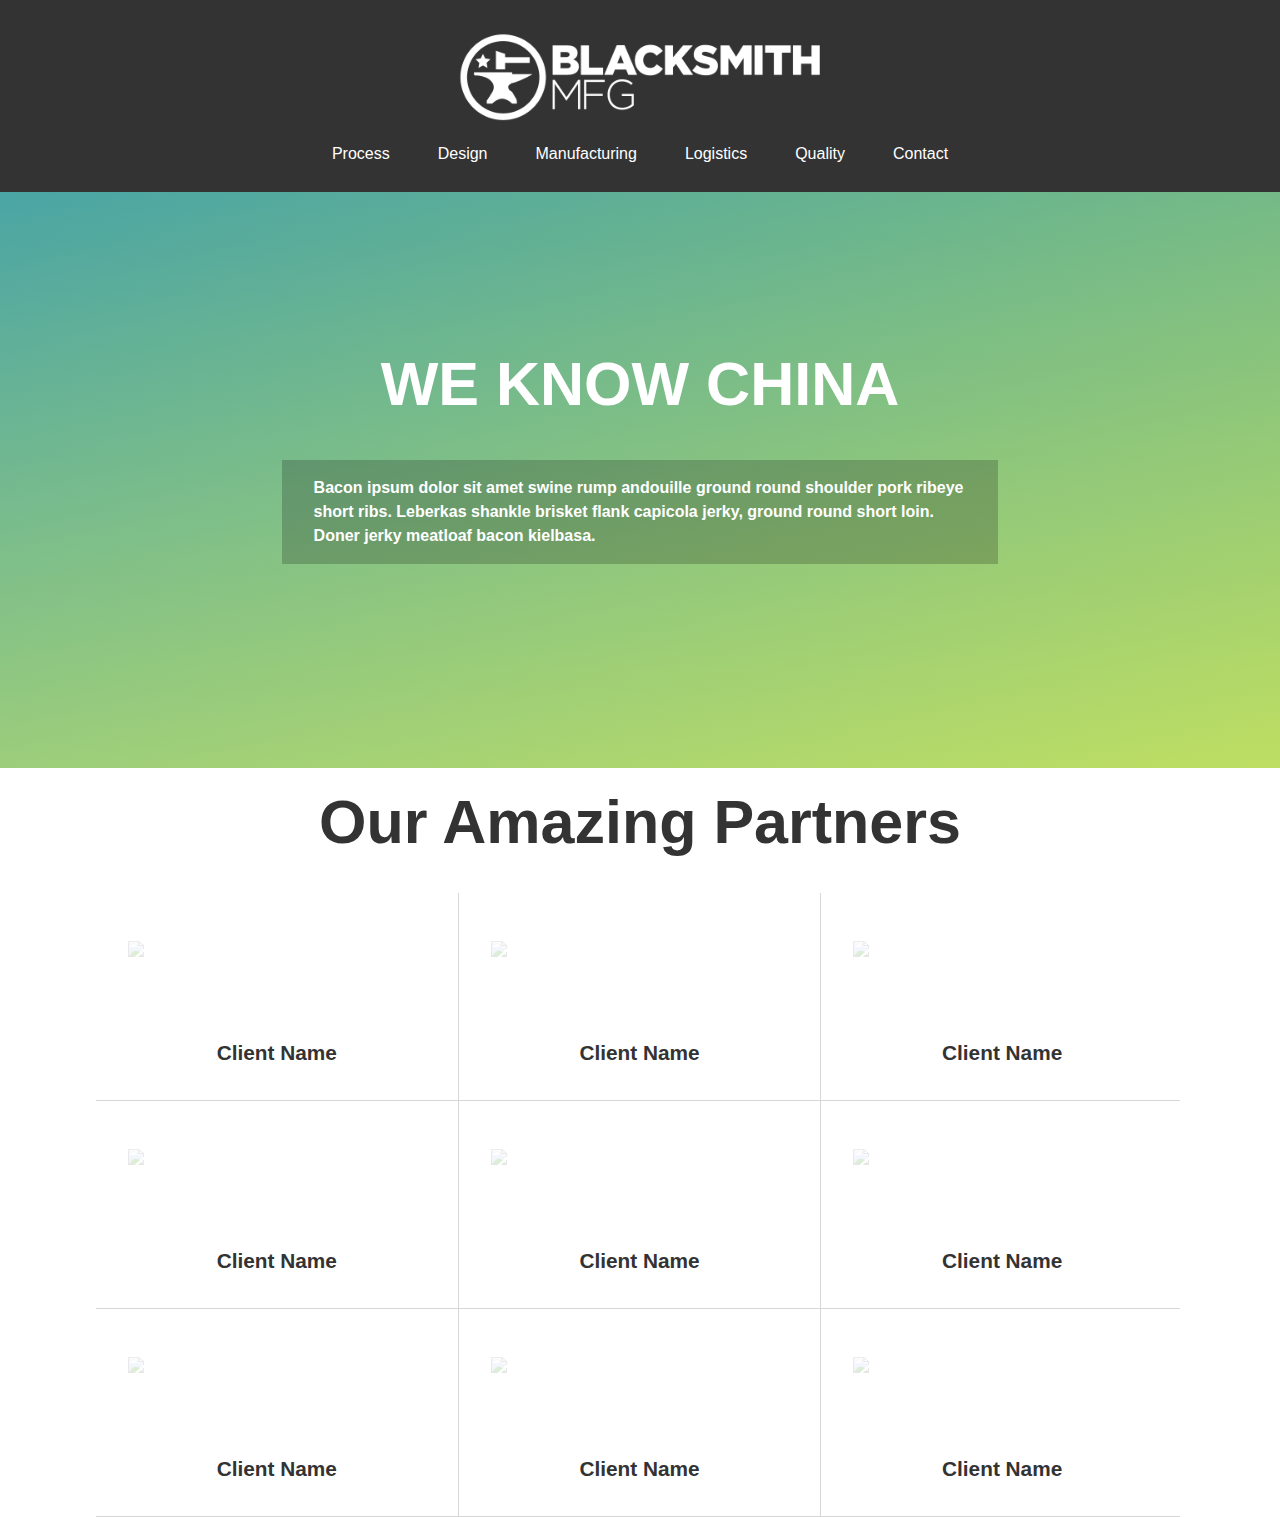
==== index.html @ 9a9cdd23 "refactor son" ====
<!DOCTYPE html>
<html>
  <head>
    <meta charset="utf-8">
    <meta http-equiv="X-UA-Compatible" content="IE=Edge">
    <title>Blacksmith MFG</title>
    <meta name="description" content="Blacksmith MFG is a boutique product development and offshore manufacturing partner.">
    <meta name="viewport" content="width=device-width, initial-scale=1">
    <link rel="stylesheet" href="css/main.css">
  </head>
  <body>
    <header>
      <nav role="navigation"><img src="img/blacksmith-logo.png" alt="Blacksmith Logo" height="100px" class="header-logo"><a href="#">Process</a><a href="#">Design</a><a href="#">Manufacturing</a><a href="#">Logistics</a><a href="#">Quality</a><a href="#">Contact</a></nav>
    </header>
    <section class="page-head">
      <div class="content-block-center">
        <h1 class="title">WE KNOW CHINA</h1>
        <p>Bacon ipsum dolor sit amet swine rump andouille ground round shoulder pork ribeye short ribs. Leberkas shankle brisket flank capicola jerky, ground round short loin. Doner jerky meatloaf bacon kielbasa.</p>
      </div>
      <div class="overlay"></div>
    </section>
    <section class="clients">
      <h1 class="section-title">Our Amazing Partners</h1>
      <div class="grid-items-lines"><a href="#" class="grid-item"><img src="http://placehold.it/160x75">
          <h1 class="clientname">Client Name</h1></a><a href="#" class="grid-item"><img src="http://placehold.it/160x75">
          <h1 class="clientname">Client Name</h1></a><a href="#" class="grid-item"><img src="http://placehold.it/160x75">
          <h1 class="clientname">Client Name</h1></a><a href="#" class="grid-item"><img src="http://placehold.it/160x75">
          <h1 class="clientname">Client Name</h1></a><a href="#" class="grid-item"><img src="http://placehold.it/160x75">
          <h1 class="clientname">Client Name</h1></a><a href="#" class="grid-item"><img src="http://placehold.it/160x75">
          <h1 class="clientname">Client Name</h1></a><a href="#" class="grid-item"><img src="http://placehold.it/160x75">
          <h1 class="clientname">Client Name</h1></a><a href="#" class="grid-item"><img src="http://placehold.it/160x75">
          <h1 class="clientname">Client Name</h1></a><a href="#" class="grid-item"><img src="http://placehold.it/160x75">
          <h1 class="clientname">Client Name</h1></a>
        <div class="right-cover"></div>
        <div class="bottome-cover"></div>
      </div>
    </section>
  </body>
</html>
---- css/main.css ----
/*! normalize.css v3.0.1 | MIT License | git.io/normalize */
/**
 * 1. Set default font family to sans-serif.
 * 2. Prevent iOS text size adjust after orientation change, without disabling
 *    user zoom.
 */
html {
  font-family: sans-serif;
  /* 1 */
  -ms-text-size-adjust: 100%;
  /* 2 */
  -webkit-text-size-adjust: 100%;
  /* 2 */
}

/**
 * Remove default margin.
 */
body {
  margin: 0;
}

/* HTML5 display definitions
   ========================================================================== */
/**
 * Correct `block` display not defined for any HTML5 element in IE 8/9.
 * Correct `block` display not defined for `details` or `summary` in IE 10/11 and Firefox.
 * Correct `block` display not defined for `main` in IE 11.
 */
article,
aside,
details,
figcaption,
figure,
footer,
header,
hgroup,
main,
nav,
section,
summary {
  display: block;
}

/**
 * 1. Correct `inline-block` display not defined in IE 8/9.
 * 2. Normalize vertical alignment of `progress` in Chrome, Firefox, and Opera.
 */
audio,
canvas,
progress,
video {
  display: inline-block;
  /* 1 */
  vertical-align: baseline;
  /* 2 */
}

/**
 * Prevent modern browsers from displaying `audio` without controls.
 * Remove excess height in iOS 5 devices.
 */
audio:not([controls]) {
  display: none;
  height: 0;
}

/**
 * Address `[hidden]` styling not present in IE 8/9/10.
 * Hide the `template` element in IE 8/9/11, Safari, and Firefox < 22.
 */
[hidden],
template {
  display: none;
}

/* Links
   ========================================================================== */
/**
 * Remove the gray background color from active links in IE 10.
 */
a {
  background: transparent;
}

/**
 * Improve readability when focused and also mouse hovered in all browsers.
 */
a:active,
a:hover {
  outline: 0;
}

/* Text-level semantics
   ========================================================================== */
/**
 * Address styling not present in IE 8/9/10/11, Safari, and Chrome.
 */
abbr[title] {
  border-bottom: 1px dotted;
}

/**
 * Address style set to `bolder` in Firefox 4+, Safari, and Chrome.
 */
b,
strong {
  font-weight: bold;
}

/**
 * Address styling not present in Safari and Chrome.
 */
dfn {
  font-style: italic;
}

/**
 * Address variable `h1` font-size and margin within `section` and `article`
 * contexts in Firefox 4+, Safari, and Chrome.
 */
h1 {
  font-size: 2em;
  margin: 0.67em 0;
}

/**
 * Address styling not present in IE 8/9.
 */
mark {
  background: #ff0;
  color: #000;
}

/**
 * Address inconsistent and variable font size in all browsers.
 */
small {
  font-size: 80%;
}

/**
 * Prevent `sub` and `sup` affecting `line-height` in all browsers.
 */
sub,
sup {
  font-size: 75%;
  line-height: 0;
  position: relative;
  vertical-align: baseline;
}

sup {
  top: -0.5em;
}

sub {
  bottom: -0.25em;
}

/* Embedded content
   ========================================================================== */
/**
 * Remove border when inside `a` element in IE 8/9/10.
 */
img {
  border: 0;
}

/**
 * Correct overflow not hidden in IE 9/10/11.
 */
svg:not(:root) {
  overflow: hidden;
}

/* Grouping content
   ========================================================================== */
/**
 * Address margin not present in IE 8/9 and Safari.
 */
figure {
  margin: 1em 40px;
}

/**
 * Address differences between Firefox and other browsers.
 */
hr {
  -moz-box-sizing: content-box;
  box-sizing: content-box;
  height: 0;
}

/**
 * Contain overflow in all browsers.
 */
pre {
  overflow: auto;
}

/**
 * Address odd `em`-unit font size rendering in all browsers.
 */
code,
kbd,
pre,
samp {
  font-family: monospace, monospace;
  font-size: 1em;
}

/* Forms
   ========================================================================== */
/**
 * Known limitation: by default, Chrome and Safari on OS X allow very limited
 * styling of `select`, unless a `border` property is set.
 */
/**
 * 1. Correct color not being inherited.
 *    Known issue: affects color of disabled elements.
 * 2. Correct font properties not being inherited.
 * 3. Address margins set differently in Firefox 4+, Safari, and Chrome.
 */
button,
input,
optgroup,
select,
textarea {
  color: inherit;
  /* 1 */
  font: inherit;
  /* 2 */
  margin: 0;
  /* 3 */
}

/**
 * Address `overflow` set to `hidden` in IE 8/9/10/11.
 */
button {
  overflow: visible;
}

/**
 * Address inconsistent `text-transform` inheritance for `button` and `select`.
 * All other form control elements do not inherit `text-transform` values.
 * Correct `button` style inheritance in Firefox, IE 8/9/10/11, and Opera.
 * Correct `select` style inheritance in Firefox.
 */
button,
select {
  text-transform: none;
}

/**
 * 1. Avoid the WebKit bug in Android 4.0.* where (2) destroys native `audio`
 *    and `video` controls.
 * 2. Correct inability to style clickable `input` types in iOS.
 * 3. Improve usability and consistency of cursor style between image-type
 *    `input` and others.
 */
button,
html input[type="button"],
input[type="reset"],
input[type="submit"] {
  -webkit-appearance: button;
  /* 2 */
  cursor: pointer;
  /* 3 */
}

/**
 * Re-set default cursor for disabled elements.
 */
button[disabled],
html input[disabled] {
  cursor: default;
}

/**
 * Remove inner padding and border in Firefox 4+.
 */
button::-moz-focus-inner,
input::-moz-focus-inner {
  border: 0;
  padding: 0;
}

/**
 * Address Firefox 4+ setting `line-height` on `input` using `!important` in
 * the UA stylesheet.
 */
input {
  line-height: normal;
}

/**
 * It's recommended that you don't attempt to style these elements.
 * Firefox's implementation doesn't respect box-sizing, padding, or width.
 *
 * 1. Address box sizing set to `content-box` in IE 8/9/10.
 * 2. Remove excess padding in IE 8/9/10.
 */
input[type="checkbox"],
input[type="radio"] {
  box-sizing: border-box;
  /* 1 */
  padding: 0;
  /* 2 */
}

/**
 * Fix the cursor style for Chrome's increment/decrement buttons. For certain
 * `font-size` values of the `input`, it causes the cursor style of the
 * decrement button to change from `default` to `text`.
 */
input[type="number"]::-webkit-inner-spin-button,
input[type="number"]::-webkit-outer-spin-button {
  height: auto;
}

/**
 * 1. Address `appearance` set to `searchfield` in Safari and Chrome.
 * 2. Address `box-sizing` set to `border-box` in Safari and Chrome
 *    (include `-moz` to future-proof).
 */
input[type="search"] {
  -webkit-appearance: textfield;
  /* 1 */
  -moz-box-sizing: content-box;
  -webkit-box-sizing: content-box;
  /* 2 */
  box-sizing: content-box;
}

/**
 * Remove inner padding and search cancel button in Safari and Chrome on OS X.
 * Safari (but not Chrome) clips the cancel button when the search input has
 * padding (and `textfield` appearance).
 */
input[type="search"]::-webkit-search-cancel-button,
input[type="search"]::-webkit-search-decoration {
  -webkit-appearance: none;
}

/**
 * Define consistent border, margin, and padding.
 */
fieldset {
  border: 1px solid #c0c0c0;
  margin: 0 2px;
  padding: 0.35em 0.625em 0.75em;
}

/**
 * 1. Correct `color` not being inherited in IE 8/9/10/11.
 * 2. Remove padding so people aren't caught out if they zero out fieldsets.
 */
legend {
  border: 0;
  /* 1 */
  padding: 0;
  /* 2 */
}

/**
 * Remove default vertical scrollbar in IE 8/9/10/11.
 */
textarea {
  overflow: auto;
}

/**
 * Don't inherit the `font-weight` (applied by a rule above).
 * NOTE: the default cannot safely be changed in Chrome and Safari on OS X.
 */
optgroup {
  font-weight: bold;
}

/* Tables
   ========================================================================== */
/**
 * Remove most spacing between table cells.
 */
table {
  border-collapse: collapse;
  border-spacing: 0;
}

td,
th {
  padding: 0;
}

* {
  -webkit-box-sizing: border-box;
  -moz-box-sizing: border-box;
  box-sizing: border-box;
}

button,
input[type="submit"] {
  border: 1px solid #2459a6;
  border-radius: 3px;
  box-shadow: inset 0 1px 0 0 #89a8d5;
  color: white;
  display: inline-block;
  font-size: 11px;
  font-weight: bold;
  background-color: #477dca;
  background-image: -webkit-gradient(linear, left top, left bottom, color-stop(0%, #477dca), color-stop(100%, #2760b2));
  background-image: -webkit-linear-gradient(#477dca, #2760b2);
  background-image: linear-gradient(#477dca, #2760b2);
  padding: 7px 18px;
  text-decoration: none;
  text-shadow: 0 1px 0 #1b4f9a;
  background-clip: padding-box;
  -webkit-font-smoothing: antialiased;
  font-size: 1em;
  font-weight: bold;
  line-height: 1em;
}
button:hover:not(:disabled),
input[type="submit"]:hover:not(:disabled) {
  box-shadow: inset 0 1px 0 0 #628cc8;
  cursor: pointer;
  background-color: #3c71bb;
  background-image: -webkit-gradient(linear, left top, left bottom, color-stop(0%, #3c71bb), color-stop(100%, #255aa5));
  background-image: -webkit-linear-gradient(#3c71bb, #255aa5);
  background-image: linear-gradient(#3c71bb, #255aa5);
}
button:active:not(:disabled),
input[type="submit"]:active:not(:disabled) {
  border: 1px solid #2459a6;
  box-shadow: inset 0 0 8px 4px #235397, inset 0 0 8px 4px #235397, 0 1px 1px 0 #eeeeee;
}
button:disabled,
input[type="submit"]:disabled {
  opacity: 0.5;
  cursor: not-allowed;
}

body {
  color: #333333;
  font-family: "Helvetica Neue", Helvetica, Arial, sans-serif;
  font-size: 1em;
  -webkit-font-smoothing: antialiased;
  line-height: 1.5em;
}

h1, h2, h3, h4, h5, h6 {
  font-family: "Helvetica Neue", Helvetica, Arial, sans-serif;
  line-height: 1.25em;
  margin: 0;
  text-rendering: optimizeLegibility;
}

h1 {
  font-size: 2.25em;
}

h2 {
  font-size: 2em;
}

h3 {
  font-size: 1.75em;
}

h4 {
  font-size: 1.5em;
}

h5 {
  font-size: 1.25em;
}

h6 {
  font-size: 1em;
}

p {
  margin: 0 0 0.75em;
}

a {
  color: #477dca;
  text-decoration: none;
  -webkit-transition: color 0.1s linear;
  -moz-transition: color 0.1s linear;
  transition: color 0.1s linear;
}
a:hover {
  color: #2c5999;
}
a:active, a:focus {
  color: #2c5999;
  outline: none;
}

hr {
  border-bottom: 1px solid #dddddd;
  border-left: none;
  border-right: none;
  border-top: none;
  margin: 1.5em 0;
}

img {
  margin: 0;
  max-width: 100%;
}

abbr, acronym {
  border-bottom: 1px dotted #dddddd;
  cursor: help;
}

address {
  display: block;
  margin: 0 0 0.75em;
}

hgroup {
  margin-bottom: 0.75em;
}

del {
  color: #595959;
}

blockquote {
  border-left: 2px solid #dddddd;
  color: #595959;
  margin: 1.5em 0;
  padding-left: 0.75em;
}

cite {
  color: #737373;
  font-style: italic;
}
cite:before {
  content: '\2014 \00A0';
}

fieldset {
  background: #f7f7f7;
  border: 1px solid #dddddd;
  margin: 0 0 0.75em 0;
  padding: 1.5em;
}

input,
label,
select {
  display: block;
  font-family: "Helvetica Neue", Helvetica, Arial, sans-serif;
  font-size: 1em;
}

label {
  font-weight: bold;
  margin-bottom: 0.375em;
}
label.required:after {
  content: "*";
}
label abbr {
  display: none;
}

textarea,
input[type="email"], input[type="number"], input[type="password"], input[type="search"], input[type="tel"], input[type="text"], input[type="url"], input[type="color"], input[type="date"], input[type="datetime"], input[type="datetime-local"], input[type="month"], input[type="time"], input[type="week"],
select[multiple=multiple] {
  -webkit-box-sizing: border-box;
  -moz-box-sizing: border-box;
  box-sizing: border-box;
  -webkit-transition: border-color;
  -moz-transition: border-color;
  transition: border-color;
  background-color: white;
  border-radius: 0.1875em;
  border: 1px solid #dddddd;
  box-shadow: inset 0 1px 3px rgba(0, 0, 0, 0.06);
  font-family: "Helvetica Neue", Helvetica, Arial, sans-serif;
  font-size: 1em;
  margin-bottom: 0.75em;
  padding: 0.5em 0.5em;
  width: 100%;
}
textarea:hover,
input[type="email"]:hover, input[type="number"]:hover, input[type="password"]:hover, input[type="search"]:hover, input[type="tel"]:hover, input[type="text"]:hover, input[type="url"]:hover, input[type="color"]:hover, input[type="date"]:hover, input[type="datetime"]:hover, input[type="datetime-local"]:hover, input[type="month"]:hover, input[type="time"]:hover, input[type="week"]:hover,
select[multiple=multiple]:hover {
  border-color: #c4c4c4;
}
textarea:focus,
input[type="email"]:focus, input[type="number"]:focus, input[type="password"]:focus, input[type="search"]:focus, input[type="tel"]:focus, input[type="text"]:focus, input[type="url"]:focus, input[type="color"]:focus, input[type="date"]:focus, input[type="datetime"]:focus, input[type="datetime-local"]:focus, input[type="month"]:focus, input[type="time"]:focus, input[type="week"]:focus,
select[multiple=multiple]:focus {
  border-color: #477dca;
  box-shadow: inset 0 1px 3px rgba(0, 0, 0, 0.06), 0 0 5px rgba(55, 112, 192, 0.7);
  outline: none;
}

textarea {
  resize: vertical;
}

input[type="search"] {
  -webkit-appearance: none;
  -moz-appearance: none;
  -ms-appearance: none;
  -o-appearance: none;
  appearance: none;
}

input[type="checkbox"], input[type="radio"] {
  display: inline;
  margin-right: 0.375em;
}

input[type="file"] {
  width: 100%;
}

select {
  width: auto;
  max-width: 100%;
  margin-bottom: 1.5em;
}

button,
input[type="submit"] {
  -webkit-appearance: none;
  -moz-appearance: none;
  -ms-appearance: none;
  -o-appearance: none;
  appearance: none;
  cursor: pointer;
  user-select: none;
  vertical-align: middle;
  white-space: nowrap;
}

table {
  border-collapse: collapse;
  margin: 0.75em 0;
  table-layout: fixed;
  width: 100%;
}

th {
  border-bottom: 1px solid #b7b7b7;
  font-weight: bold;
  padding: 0.75em 0;
  text-align: left;
}

td {
  border-bottom: 1px solid #dddddd;
  padding: 0.75em 0;
}

tr, td, th {
  vertical-align: middle;
}

ul, ol {
  margin: 0;
  padding: 0;
  list-style-type: none;
}
dl {
  line-height: 1.5em;
  margin-bottom: 0.75em;
}
dl dt {
  font-weight: bold;
  margin-top: 0.75em;
}
dl dd {
  margin: 0;
}

h1 {
  font-size: 61.03516px;
  font-size: 3.8147rem;
  font-family: "Proxima Nova Rg", "Helvetica Neue", Arial, sans-serif;
  margin: 0;
  text-align: center;
}

p {
  font-size: 16px;
  font-size: 1rem;
  font-family: "Proxima Nova Rg", "Helvetica Neue", Arial, sans-serif;
}

a {
  text-decoration: none;
  color: #fff;
  border-bottom: 2px solid rgba(255, 255, 255, 0);
  padding: 0 0 5px;
  transition: .25s;
}
a:hover {
  color: #fff;
  border-bottom: 2px solid white;
  padding: 0 0 12px;
  transition: 0.75s;
}

body {
  width: 100%;
}

header {
  background-color: #333333;
  width: 100%;
  height: 12em;
}
header a {
  margin: 1.5em 1.5em;
  padding-top: 1em;
}
header nav {
  position: relative;
  top: 50%;
  -webkit-transform: translateY(-50%);
  -ms-transform: translateY(-50%);
  transform: translateY(-50%);
  text-align: center;
}
header .header-logo {
  margin: 0 auto 1em;
  display: block;
}

.content-block-center {
  *zoom: 1;
  max-width: 68em;
  margin-left: auto;
  margin-right: auto;
}
.content-block-center:before, .content-block-center:after {
  content: " ";
  display: table;
}
.content-block-center:after {
  clear: both;
}

.page-head {
  background-image: url("http://placehold.it/1200x1000");
  background-image: url("http://placehold.it/1200x1000");
  background-size: cover;
  background-position: top;
  background-repeat: no-repeat;
  padding: 12em 0 12em 0;
  position: relative;
  width: 100%;
  display: table;
  height: 30em;
}
.page-head img {
  width: 100%;
}
.page-head h1 {
  float: left;
  display: block;
  margin-right: 2.35765%;
  width: 100%;
  position: relative;
  top: 50%;
  -webkit-transform: translateY(-50%);
  -ms-transform: translateY(-50%);
  transform: translateY(-50%);
  text-align: center;
  color: #FFF;
  z-index: 999;
}
.page-head h1:last-child {
  margin-right: 0;
}
@media screen and (max-width: 480px) {
  .page-head h1 {
    font-size: 48.82813px;
    font-size: 3.05176rem;
  }
}
.page-head p {
  float: left;
  display: block;
  margin-right: 2.35765%;
  width: 65.88078%;
  margin-left: 17.05961%;
  padding: 1em 2em;
  position: relative;
  color: white;
  font-weight: 800;
  background-color: rgba(0, 0, 0, 0.2);
  z-index: 999;
}
.page-head p:last-child {
  margin-right: 0;
}
@media screen and (max-width: 480px) {
  .page-head p {
    float: left;
    display: block;
    margin-right: 7.42297%;
    width: 100%;
    margin-left: 0%;
  }
  .page-head p:last-child {
    margin-right: 0;
  }
}
.page-head .overlay {
  background-color: rgba(0, 128, 128, 0.4);
  background-image: -webkit-gradient(linear, left top, left bottom, color-stop(0%, rgba(0, 128, 128, 0.4)), color-stop(100%, rgba(255, 255, 0, 0.4)));
  background-image: -webkit-linear-gradient(-450deg, rgba(0, 128, 128, 0.4), rgba(255, 255, 0, 0.4));
  background-image: linear-gradient(180deg,rgba(0, 128, 128, 0.4), rgba(255, 255, 0, 0.4));
  display: block;
  position: absolute;
  top: 0px;
  right: 0px;
  bottom: 0px;
  left: 0px;
}
.page-head .overlay:after {
  content: '';
  background-color: rgba(0, 128, 128, 0.1);
  background-image: -webkit-gradient(linear, left top, left bottom, color-stop(0%, rgba(0, 128, 128, 0.1)), color-stop(100%, rgba(255, 255, 0, 0.2)));
  background-image: -webkit-linear-gradient(-360deg, rgba(0, 128, 128, 0.1), rgba(255, 255, 0, 0.2));
  background-image: linear-gradient(90deg,rgba(0, 128, 128, 0.1), rgba(255, 255, 0, 0.2));
  display: block;
  position: absolute;
  top: 0px;
  right: 0px;
  bottom: 0px;
  left: 0px;
}

.clients {
  *zoom: 1;
  max-width: 68em;
  margin-left: auto;
  margin-right: auto;
}
.clients:before, .clients:after {
  content: " ";
  display: table;
}
.clients:after {
  clear: both;
}
.clients .section-title {
  margin-top: 1rem;
}
.clients .grid-items-lines {
  margin-top: 2em;
  *zoom: 1;
  position: relative;
}
.clients .grid-items-lines:before, .clients .grid-items-lines:after {
  content: " ";
  display: table;
}
.clients .grid-items-lines:after {
  clear: both;
}
.clients .grid-items-lines .grid-item {
  -webkit-transition: all 0.2s ease-in-out;
  -moz-transition: all 0.2s ease-in-out;
  transition: all 0.2s ease-in-out;
  height: 13em;
  background: white;
  width: 100%;
  overflow: hidden;
  float: left;
  padding: 2em;
  border-right: 1px solid rgba(51, 51, 51, 0.2);
  border-bottom: 1px solid rgba(51, 51, 51, 0.2);
  cursor: pointer;
}
@media screen and (min-width: 700px) {
  .clients .grid-items-lines .grid-item {
    width: 33.33333%;
  }
}
.clients .grid-items-lines .grid-item:hover {
  background: rgba(51, 51, 51, 0.05);
}
.clients .grid-items-lines .grid-item img {
  display: block;
  height: 5em;
  margin: 1em auto 1.2em;
  opacity: .2;
}
.clients .grid-items-lines .grid-item h1 {
  color: #333333;
  font-size: 1.3em;
  margin-bottom: .4em;
}
.clients .grid-items-lines .grid-item p {
  color: rgba(51, 51, 51, 0.6);
}
@media screen and (min-width: 700px) {
  .clients .grid-items-lines .grid-item p {
    max-width: 70%;
  }
}
.clients .bottom-cover {
  position: absolute;
  bottom: 0px;
  width: 100%;
  height: 3px;
  background: white;
}
.clients .right-cover {
  position: absolute;
  right: 0px;
  height: 100%;
  width: 4px;
  background: white;
}
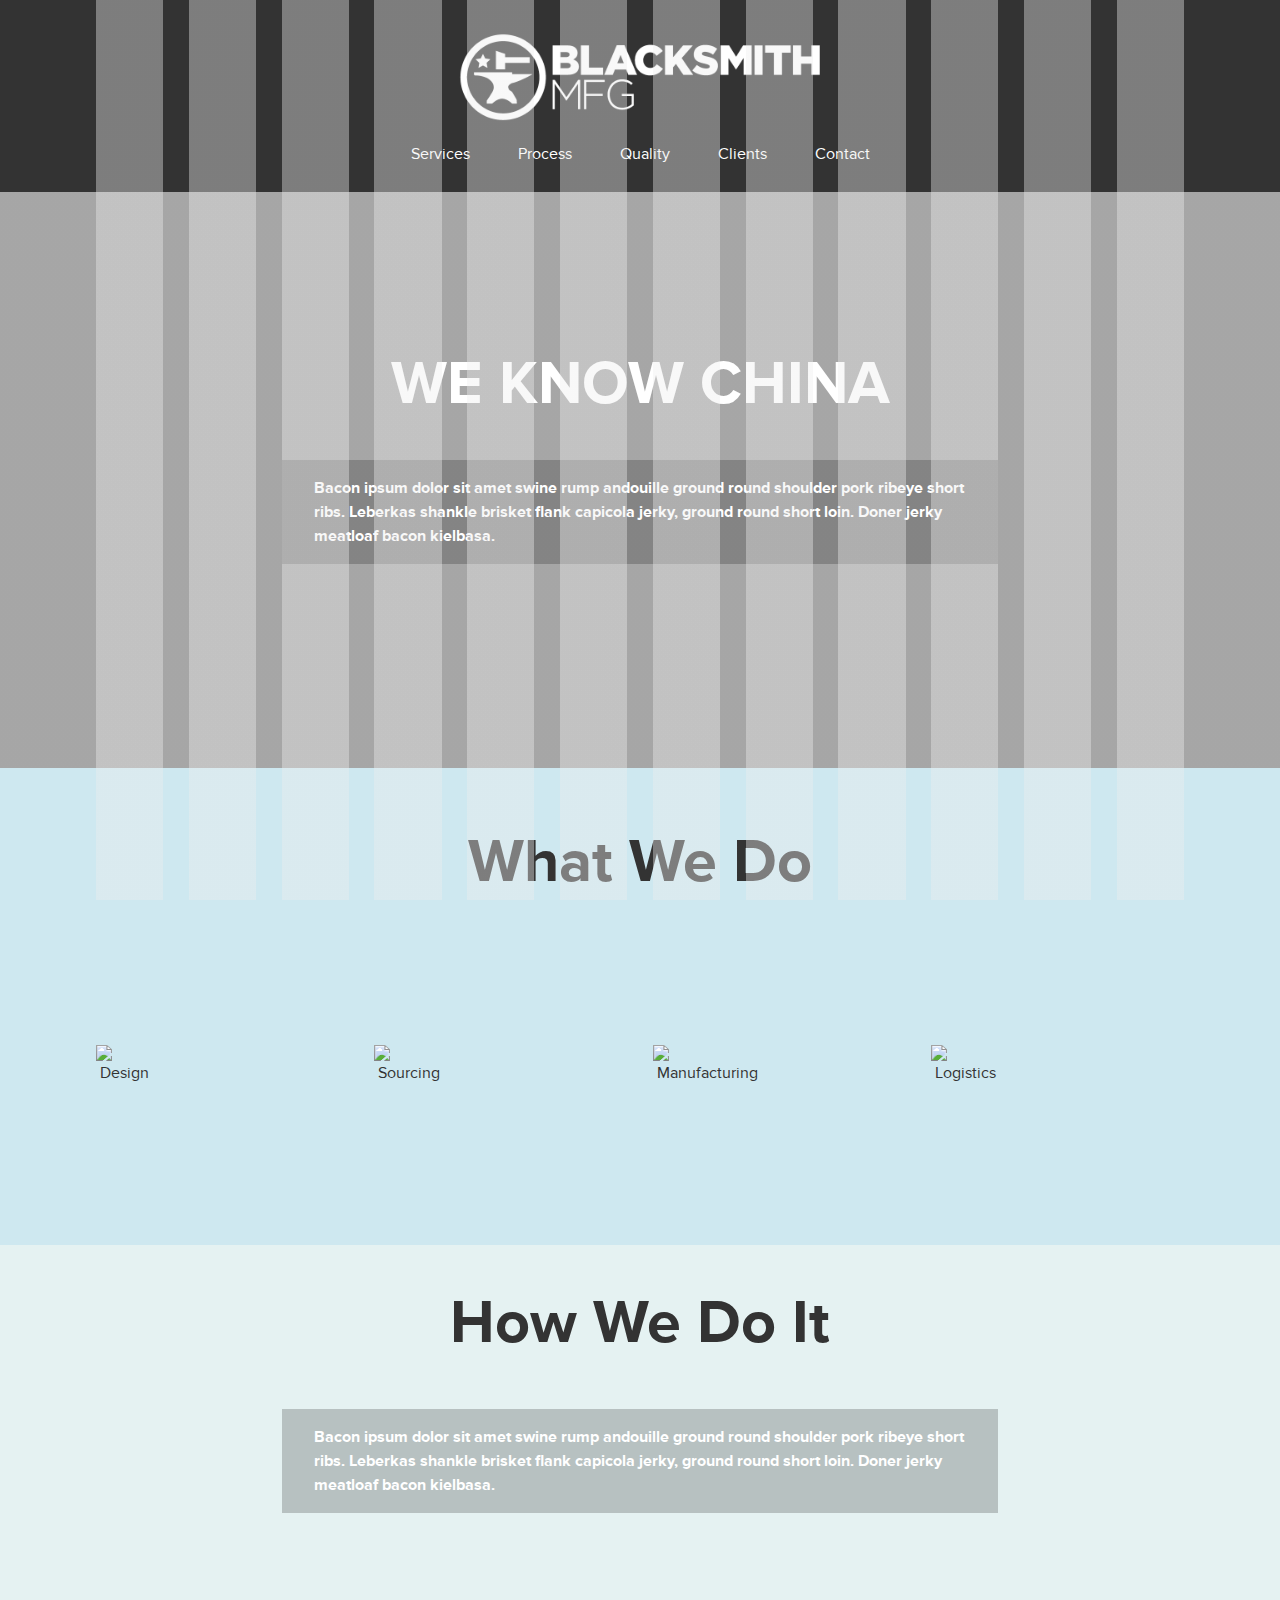
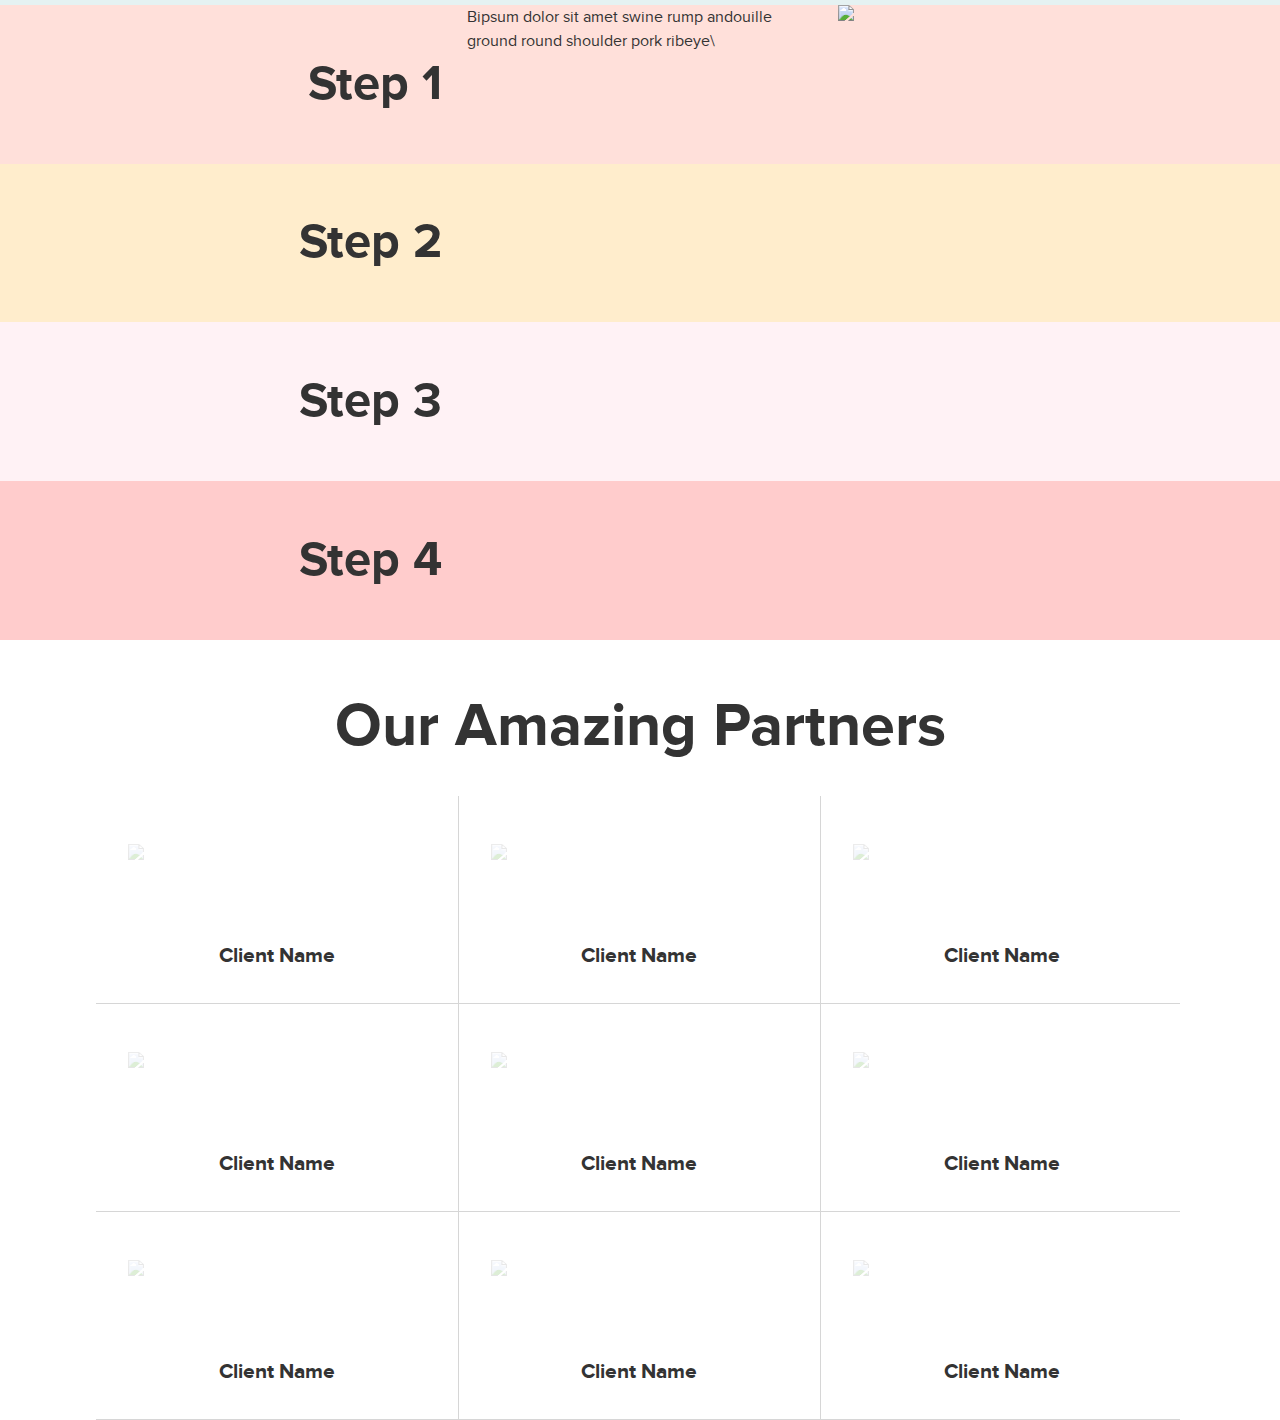
==== commit 7a989e41: "adds a few sections and grid rules" ====
--- a/index.html
+++ b/index.html
@@ -10,7 +10,7 @@
   </head>
   <body>
     <header>
-      <nav role="navigation"><img src="img/blacksmith-logo.png" alt="Blacksmith Logo" height="100px" class="header-logo"><a href="#">Process</a><a href="#">Design</a><a href="#">Manufacturing</a><a href="#">Logistics</a><a href="#">Quality</a><a href="#">Contact</a></nav>
+      <nav role="navigation"><img src="img/blacksmith-logo.png" alt="Blacksmith Logo" height="100px" class="header-logo"><a href="#">Services</a><a href="#">Process</a><a href="#">Quality</a><a href="#">Clients</a><a href="#">Contact</a></nav>
     </header>
     <section class="page-head">
       <div class="content-block-center">
@@ -18,6 +18,51 @@
         <p>Bacon ipsum dolor sit amet swine rump andouille ground round shoulder pork ribeye short ribs. Leberkas shankle brisket flank capicola jerky, ground round short loin. Doner jerky meatloaf bacon kielbasa.</p>
       </div>
       <div class="overlay"></div>
+    </section>
+    <section class="services">
+      <div class="content-block-center">
+        <h1 class="section-title">What We Do</h1>
+        <figure><img src="http://placehold.it/300">
+          <figcaption>Design</figcaption>
+        </figure>
+        <figure><img src="http://placehold.it/300">
+          <figcaption>Sourcing</figcaption>
+        </figure>
+        <figure><img src="http://placehold.it/300">
+          <figcaption>Manufacturing</figcaption>
+        </figure>
+        <figure><img src="http://placehold.it/300">
+          <figcaption>Logistics</figcaption>
+        </figure>
+      </div>
+    </section>
+    <section class="process">
+      <div class="content-block-center">
+        <h1 class="section-title">How We Do It</h1>
+        <p>Bacon ipsum dolor sit amet swine rump andouille ground round shoulder pork ribeye short ribs. Leberkas shankle brisket flank capicola jerky, ground round short loin. Doner jerky meatloaf bacon kielbasa.</p>
+      </div>
+    </section>
+    <section class="sub-process1">
+      <div class="content-block-center">
+        <h2 class="section-title">Step 1</h2>
+        <p>Bipsum dolor sit amet swine rump andouille ground round shoulder pork ribeye\</p>
+        <div class="row"></div><img src="http://placehold.it/300">
+      </div>
+    </section>
+    <section class="sub-process2">
+      <div class="content-block-center">
+        <h2 class="section-title">Step 2</h2>
+      </div>
+    </section>
+    <section class="sub-process3">
+      <div class="content-block-center">
+        <h2 class="section-title">Step 3</h2>
+      </div>
+    </section>
+    <section class="sub-process4">
+      <div class="content-block-center">
+        <h2 class="section-title">Step 4</h2>
+      </div>
     </section>
     <section class="clients">
       <h1 class="section-title">Our Amazing Partners</h1>
--- a/css/main.css
+++ b/css/main.css
@@ -398,6 +398,27 @@
   -webkit-box-sizing: border-box;
   -moz-box-sizing: border-box;
   box-sizing: border-box;
+}
+
+body:before {
+  content: '';
+  display: inline-block;
+  background-image: deprecated-webkit-gradient(linear, left top, left bottom, rgba(0, 0, 0, 0) 0, #eeeeee 0, #eeeeee 6.17215%, rgba(0, 0, 0, 0) 6.17215%, rgba(0, 0, 0, 0) 8.5298%, #eeeeee 8.5298%, #eeeeee 14.70196%, rgba(0, 0, 0, 0) 14.70196%, rgba(0, 0, 0, 0) 17.05961%, #eeeeee 17.05961%, #eeeeee 23.23176%, rgba(0, 0, 0, 0) 23.23176%, rgba(0, 0, 0, 0) 25.58941%, #eeeeee 25.58941%, #eeeeee 31.76157%, rgba(0, 0, 0, 0) 31.76157%, rgba(0, 0, 0, 0) 34.11922%, #eeeeee 34.11922%, #eeeeee 40.29137%, rgba(0, 0, 0, 0) 40.29137%, rgba(0, 0, 0, 0) 42.64902%, #eeeeee 42.64902%, #eeeeee 48.82117%, rgba(0, 0, 0, 0) 48.82117%, rgba(0, 0, 0, 0) 51.17883%, #eeeeee 51.17883%, #eeeeee 57.35098%, rgba(0, 0, 0, 0) 57.35098%, rgba(0, 0, 0, 0) 59.70863%, #eeeeee 59.70863%, #eeeeee 65.88078%, rgba(0, 0, 0, 0) 65.88078%, rgba(0, 0, 0, 0) 68.23843%, #eeeeee 68.23843%, #eeeeee 74.41059%, rgba(0, 0, 0, 0) 74.41059%, rgba(0, 0, 0, 0) 76.76824%, #eeeeee 76.76824%, #eeeeee 82.94039%, rgba(0, 0, 0, 0) 82.94039%, rgba(0, 0, 0, 0) 85.29804%, #eeeeee 85.29804%, #eeeeee 91.4702%, rgba(0, 0, 0, 0) 91.4702%, rgba(0, 0, 0, 0) 93.82785%, #eeeeee 93.82785%, #eeeeee 100.0%, rgba(0, 0, 0, 0) 100.0%);
+  background-image: -webkit-linear-gradient(left, rgba(0, 0, 0, 0) 0, #eeeeee 0, #eeeeee 6.17215%, rgba(0, 0, 0, 0) 6.17215%, rgba(0, 0, 0, 0) 8.5298%, #eeeeee 8.5298%, #eeeeee 14.70196%, rgba(0, 0, 0, 0) 14.70196%, rgba(0, 0, 0, 0) 17.05961%, #eeeeee 17.05961%, #eeeeee 23.23176%, rgba(0, 0, 0, 0) 23.23176%, rgba(0, 0, 0, 0) 25.58941%, #eeeeee 25.58941%, #eeeeee 31.76157%, rgba(0, 0, 0, 0) 31.76157%, rgba(0, 0, 0, 0) 34.11922%, #eeeeee 34.11922%, #eeeeee 40.29137%, rgba(0, 0, 0, 0) 40.29137%, rgba(0, 0, 0, 0) 42.64902%, #eeeeee 42.64902%, #eeeeee 48.82117%, rgba(0, 0, 0, 0) 48.82117%, rgba(0, 0, 0, 0) 51.17883%, #eeeeee 51.17883%, #eeeeee 57.35098%, rgba(0, 0, 0, 0) 57.35098%, rgba(0, 0, 0, 0) 59.70863%, #eeeeee 59.70863%, #eeeeee 65.88078%, rgba(0, 0, 0, 0) 65.88078%, rgba(0, 0, 0, 0) 68.23843%, #eeeeee 68.23843%, #eeeeee 74.41059%, rgba(0, 0, 0, 0) 74.41059%, rgba(0, 0, 0, 0) 76.76824%, #eeeeee 76.76824%, #eeeeee 82.94039%, rgba(0, 0, 0, 0) 82.94039%, rgba(0, 0, 0, 0) 85.29804%, #eeeeee 85.29804%, #eeeeee 91.4702%, rgba(0, 0, 0, 0) 91.4702%, rgba(0, 0, 0, 0) 93.82785%, #eeeeee 93.82785%, #eeeeee 100.0%, rgba(0, 0, 0, 0) 100.0%);
+  background-image: -moz-linear-gradient(left, rgba(0, 0, 0, 0) 0, #eeeeee 0, #eeeeee 6.17215%, rgba(0, 0, 0, 0) 6.17215%, rgba(0, 0, 0, 0) 8.5298%, #eeeeee 8.5298%, #eeeeee 14.70196%, rgba(0, 0, 0, 0) 14.70196%, rgba(0, 0, 0, 0) 17.05961%, #eeeeee 17.05961%, #eeeeee 23.23176%, rgba(0, 0, 0, 0) 23.23176%, rgba(0, 0, 0, 0) 25.58941%, #eeeeee 25.58941%, #eeeeee 31.76157%, rgba(0, 0, 0, 0) 31.76157%, rgba(0, 0, 0, 0) 34.11922%, #eeeeee 34.11922%, #eeeeee 40.29137%, rgba(0, 0, 0, 0) 40.29137%, rgba(0, 0, 0, 0) 42.64902%, #eeeeee 42.64902%, #eeeeee 48.82117%, rgba(0, 0, 0, 0) 48.82117%, rgba(0, 0, 0, 0) 51.17883%, #eeeeee 51.17883%, #eeeeee 57.35098%, rgba(0, 0, 0, 0) 57.35098%, rgba(0, 0, 0, 0) 59.70863%, #eeeeee 59.70863%, #eeeeee 65.88078%, rgba(0, 0, 0, 0) 65.88078%, rgba(0, 0, 0, 0) 68.23843%, #eeeeee 68.23843%, #eeeeee 74.41059%, rgba(0, 0, 0, 0) 74.41059%, rgba(0, 0, 0, 0) 76.76824%, #eeeeee 76.76824%, #eeeeee 82.94039%, rgba(0, 0, 0, 0) 82.94039%, rgba(0, 0, 0, 0) 85.29804%, #eeeeee 85.29804%, #eeeeee 91.4702%, rgba(0, 0, 0, 0) 91.4702%, rgba(0, 0, 0, 0) 93.82785%, #eeeeee 93.82785%, #eeeeee 100.0%, rgba(0, 0, 0, 0) 100.0%);
+  background-image: -ms-linear-gradient(left, rgba(0, 0, 0, 0) 0, #eeeeee 0, #eeeeee 6.17215%, rgba(0, 0, 0, 0) 6.17215%, rgba(0, 0, 0, 0) 8.5298%, #eeeeee 8.5298%, #eeeeee 14.70196%, rgba(0, 0, 0, 0) 14.70196%, rgba(0, 0, 0, 0) 17.05961%, #eeeeee 17.05961%, #eeeeee 23.23176%, rgba(0, 0, 0, 0) 23.23176%, rgba(0, 0, 0, 0) 25.58941%, #eeeeee 25.58941%, #eeeeee 31.76157%, rgba(0, 0, 0, 0) 31.76157%, rgba(0, 0, 0, 0) 34.11922%, #eeeeee 34.11922%, #eeeeee 40.29137%, rgba(0, 0, 0, 0) 40.29137%, rgba(0, 0, 0, 0) 42.64902%, #eeeeee 42.64902%, #eeeeee 48.82117%, rgba(0, 0, 0, 0) 48.82117%, rgba(0, 0, 0, 0) 51.17883%, #eeeeee 51.17883%, #eeeeee 57.35098%, rgba(0, 0, 0, 0) 57.35098%, rgba(0, 0, 0, 0) 59.70863%, #eeeeee 59.70863%, #eeeeee 65.88078%, rgba(0, 0, 0, 0) 65.88078%, rgba(0, 0, 0, 0) 68.23843%, #eeeeee 68.23843%, #eeeeee 74.41059%, rgba(0, 0, 0, 0) 74.41059%, rgba(0, 0, 0, 0) 76.76824%, #eeeeee 76.76824%, #eeeeee 82.94039%, rgba(0, 0, 0, 0) 82.94039%, rgba(0, 0, 0, 0) 85.29804%, #eeeeee 85.29804%, #eeeeee 91.4702%, rgba(0, 0, 0, 0) 91.4702%, rgba(0, 0, 0, 0) 93.82785%, #eeeeee 93.82785%, #eeeeee 100.0%, rgba(0, 0, 0, 0) 100.0%);
+  background-image: -o-linear-gradient(left, rgba(0, 0, 0, 0) 0, #eeeeee 0, #eeeeee 6.17215%, rgba(0, 0, 0, 0) 6.17215%, rgba(0, 0, 0, 0) 8.5298%, #eeeeee 8.5298%, #eeeeee 14.70196%, rgba(0, 0, 0, 0) 14.70196%, rgba(0, 0, 0, 0) 17.05961%, #eeeeee 17.05961%, #eeeeee 23.23176%, rgba(0, 0, 0, 0) 23.23176%, rgba(0, 0, 0, 0) 25.58941%, #eeeeee 25.58941%, #eeeeee 31.76157%, rgba(0, 0, 0, 0) 31.76157%, rgba(0, 0, 0, 0) 34.11922%, #eeeeee 34.11922%, #eeeeee 40.29137%, rgba(0, 0, 0, 0) 40.29137%, rgba(0, 0, 0, 0) 42.64902%, #eeeeee 42.64902%, #eeeeee 48.82117%, rgba(0, 0, 0, 0) 48.82117%, rgba(0, 0, 0, 0) 51.17883%, #eeeeee 51.17883%, #eeeeee 57.35098%, rgba(0, 0, 0, 0) 57.35098%, rgba(0, 0, 0, 0) 59.70863%, #eeeeee 59.70863%, #eeeeee 65.88078%, rgba(0, 0, 0, 0) 65.88078%, rgba(0, 0, 0, 0) 68.23843%, #eeeeee 68.23843%, #eeeeee 74.41059%, rgba(0, 0, 0, 0) 74.41059%, rgba(0, 0, 0, 0) 76.76824%, #eeeeee 76.76824%, #eeeeee 82.94039%, rgba(0, 0, 0, 0) 82.94039%, rgba(0, 0, 0, 0) 85.29804%, #eeeeee 85.29804%, #eeeeee 91.4702%, rgba(0, 0, 0, 0) 91.4702%, rgba(0, 0, 0, 0) 93.82785%, #eeeeee 93.82785%, #eeeeee 100.0%, rgba(0, 0, 0, 0) 100.0%);
+  background-image: linear-gradient(left, rgba(0, 0, 0, 0) 0, #eeeeee 0, #eeeeee 6.17215%, rgba(0, 0, 0, 0) 6.17215%, rgba(0, 0, 0, 0) 8.5298%, #eeeeee 8.5298%, #eeeeee 14.70196%, rgba(0, 0, 0, 0) 14.70196%, rgba(0, 0, 0, 0) 17.05961%, #eeeeee 17.05961%, #eeeeee 23.23176%, rgba(0, 0, 0, 0) 23.23176%, rgba(0, 0, 0, 0) 25.58941%, #eeeeee 25.58941%, #eeeeee 31.76157%, rgba(0, 0, 0, 0) 31.76157%, rgba(0, 0, 0, 0) 34.11922%, #eeeeee 34.11922%, #eeeeee 40.29137%, rgba(0, 0, 0, 0) 40.29137%, rgba(0, 0, 0, 0) 42.64902%, #eeeeee 42.64902%, #eeeeee 48.82117%, rgba(0, 0, 0, 0) 48.82117%, rgba(0, 0, 0, 0) 51.17883%, #eeeeee 51.17883%, #eeeeee 57.35098%, rgba(0, 0, 0, 0) 57.35098%, rgba(0, 0, 0, 0) 59.70863%, #eeeeee 59.70863%, #eeeeee 65.88078%, rgba(0, 0, 0, 0) 65.88078%, rgba(0, 0, 0, 0) 68.23843%, #eeeeee 68.23843%, #eeeeee 74.41059%, rgba(0, 0, 0, 0) 74.41059%, rgba(0, 0, 0, 0) 76.76824%, #eeeeee 76.76824%, #eeeeee 82.94039%, rgba(0, 0, 0, 0) 82.94039%, rgba(0, 0, 0, 0) 85.29804%, #eeeeee 85.29804%, #eeeeee 91.4702%, rgba(0, 0, 0, 0) 91.4702%, rgba(0, 0, 0, 0) 93.82785%, #eeeeee 93.82785%, #eeeeee 100.0%, rgba(0, 0, 0, 0) 100.0%);
+  height: 100%;
+  left: 0;
+  margin: 0 auto;
+  max-width: 68em;
+  opacity: 0.4;
+  position: fixed;
+  right: 0;
+  width: 100%;
+  pointer-events: none;
+  z-index: 9999;
 }
 
 button,
@@ -684,36 +705,95 @@
   margin: 0;
 }
 
+@font-face {
+  font-family: ProximaNovaRg;
+  font-weight: normal;
+  font-style: normal;
+  src: url("../fonts/ProximaNova-Reg.eot");
+  src: url("../fonts/ProximaNova-Reg.eot?#iefix") format("embedded-opentype"), url("../fonts/ProximaNova-Reg.woff") format("woff"), url("../fonts/ProximaNova-Reg.ttf") format("truetype"), url("../fonts/ProximaNova-Reg.svg#ProximaNovaRg") format("svg");
+}
+
+@font-face {
+  font-family: ProximaNovaRg;
+  font-weight: bold;
+  font-style: normal;
+  src: url("../fonts/ProximaNova-Bold.eot");
+  src: url("../fonts/ProximaNova-Bold.eot?#iefix") format("embedded-opentype"), url("../fonts/ProximaNova-Bold.woff") format("woff"), url("../fonts/ProximaNova-Bold.ttf") format("truetype"), url("../fonts/ProximaNova-Bold.svg#ProximaNovaRg") format("svg");
+}
+
 h1 {
   font-size: 61.03516px;
   font-size: 3.8147rem;
-  font-family: "Proxima Nova Rg", "Helvetica Neue", Arial, sans-serif;
+  font-family: "ProximaNovaRg", "Helvetica Neue", Arial, sans-serif;
   margin: 0;
   text-align: center;
+}
+
+h2 {
+  font-size: 48.82813px;
+  font-size: 3.05176rem;
+  font-family: "ProximaNovaRg", "Helvetica Neue", Arial, sans-serif;
+  text-align: right;
 }
 
 p {
   font-size: 16px;
   font-size: 1rem;
-  font-family: "Proxima Nova Rg", "Helvetica Neue", Arial, sans-serif;
+  font-family: "ProximaNovaRg", "Helvetica Neue", Arial, sans-serif;
+}
+
+figcaption {
+  font-size: 16px;
+  font-size: 1rem;
+  font-family: "ProximaNovaRg", "Helvetica Neue", Arial, sans-serif;
 }
 
 a {
+  font-family: "ProximaNovaRg", "Helvetica Neue", Arial, sans-serif;
   text-decoration: none;
   color: #fff;
   border-bottom: 2px solid rgba(255, 255, 255, 0);
   padding: 0 0 5px;
-  transition: .25s;
+  -webkit-transition: all 0.2s ease-in-out;
+  -moz-transition: all 0.2s ease-in-out;
+  transition: all 0.2s ease-in-out;
 }
 a:hover {
   color: #fff;
   border-bottom: 2px solid white;
-  padding: 0 0 12px;
-  transition: 0.75s;
+  padding: 0 0 8px;
+  -webkit-transition: all 0.2s ease-in-out;
+  -moz-transition: all 0.2s ease-in-out;
+  transition: all 0.2s ease-in-out;
 }
 
 body {
   width: 100%;
+}
+
+figure, img {
+  max-width: 100%;
+}
+
+figure {
+  display: table;
+}
+
+img, figcaption {
+  display: table-cell;
+  vertical-align: bottom;
+}
+
+figcaption {
+  padding-left: 4px;
+}
+
+figure {
+  display: block;
+  -webkit-margin-before: 0;
+  -webkit-margin-after: 0;
+  -webkit-margin-start: 0;
+  -webkit-margin-end: 0;
 }
 
 header {
@@ -753,10 +833,10 @@
 }
 
 .page-head {
-  background-image: url("http://placehold.it/1200x1000");
-  background-image: url("http://placehold.it/1200x1000");
+  background-image: url("http://placehold.it/1000x900");
+  background-image: url("http://placehold.it/1000x900");
   background-size: cover;
-  background-position: top;
+  background-position: center;
   background-repeat: no-repeat;
   padding: 12em 0 12em 0;
   position: relative;
@@ -819,10 +899,10 @@
   }
 }
 .page-head .overlay {
-  background-color: rgba(0, 128, 128, 0.4);
-  background-image: -webkit-gradient(linear, left top, left bottom, color-stop(0%, rgba(0, 128, 128, 0.4)), color-stop(100%, rgba(255, 255, 0, 0.4)));
-  background-image: -webkit-linear-gradient(-450deg, rgba(0, 128, 128, 0.4), rgba(255, 255, 0, 0.4));
-  background-image: linear-gradient(180deg,rgba(0, 128, 128, 0.4), rgba(255, 255, 0, 0.4));
+  background-color: rgba(0, 0, 0, 0.1);
+  background-image: -webkit-gradient(linear, left top, left bottom, color-stop(0%, rgba(0, 0, 0, 0.1)), color-stop(100%, rgba(0, 0, 0, 0.1)));
+  background-image: -webkit-linear-gradient(-450deg, rgba(0, 0, 0, 0.1), rgba(0, 0, 0, 0.1));
+  background-image: linear-gradient(180deg,rgba(0, 0, 0, 0.1), rgba(0, 0, 0, 0.1));
   display: block;
   position: absolute;
   top: 0px;
@@ -832,10 +912,10 @@
 }
 .page-head .overlay:after {
   content: '';
-  background-color: rgba(0, 128, 128, 0.1);
-  background-image: -webkit-gradient(linear, left top, left bottom, color-stop(0%, rgba(0, 128, 128, 0.1)), color-stop(100%, rgba(255, 255, 0, 0.2)));
-  background-image: -webkit-linear-gradient(-360deg, rgba(0, 128, 128, 0.1), rgba(255, 255, 0, 0.2));
-  background-image: linear-gradient(90deg,rgba(0, 128, 128, 0.1), rgba(255, 255, 0, 0.2));
+  background-color: rgba(0, 0, 0, 0.1);
+  background-image: -webkit-gradient(linear, left top, left bottom, color-stop(0%, rgba(0, 0, 0, 0.1)), color-stop(100%, rgba(0, 0, 0, 0.1)));
+  background-image: -webkit-linear-gradient(-360deg, rgba(0, 0, 0, 0.1), rgba(0, 0, 0, 0.1));
+  background-image: linear-gradient(90deg,rgba(0, 0, 0, 0.1), rgba(0, 0, 0, 0.1));
   display: block;
   position: absolute;
   top: 0px;
@@ -844,6 +924,135 @@
   left: 0px;
 }
 
+.services {
+  background-color: rgba(173, 216, 230, 0.6);
+  height: 100%;
+  padding: 1em 0;
+}
+.services h1 {
+  padding-top: 2.5rem;
+}
+@media screen and (max-width: 480px) {
+  .services h1 {
+    font-size: 48.82813px;
+    font-size: 3.05176rem;
+  }
+}
+
+figure {
+  padding: 9em 0;
+  float: left;
+  display: block;
+  margin-right: 2.35765%;
+  width: 23.23176%;
+}
+figure:last-child {
+  margin-right: 0;
+}
+@media screen and (max-width: 700px) {
+  figure {
+    padding: 4em 0;
+    float: left;
+    display: block;
+    margin-right: 3.57866%;
+    width: 48.21067%;
+  }
+  figure:last-child {
+    margin-right: 0;
+  }
+  figure:nth-child(3n) {
+    margin-right: 0;
+  }
+  figure:nth-child(3n+1) {
+    clear: left;
+  }
+}
+@media screen and (max-width: 480px) {
+  figure {
+    padding: 2em 0;
+    width: 100%;
+  }
+}
+
+.process {
+  background-color: rgba(0, 128, 128, 0.1);
+  padding-bottom: 5em;
+}
+.process h1 {
+  padding-top: 2.5rem;
+}
+.process p {
+  float: left;
+  display: block;
+  margin-right: 2.35765%;
+  width: 65.88078%;
+  margin-left: 17.05961%;
+  margin-top: 3em;
+  padding: 1em 2em;
+  position: relative;
+  color: white;
+  font-weight: 800;
+  background-color: rgba(0, 0, 0, 0.2);
+  z-index: 999;
+}
+.process p:last-child {
+  margin-right: 0;
+}
+@media screen and (max-width: 480px) {
+  .process p {
+    float: left;
+    display: block;
+    margin-right: 7.42297%;
+    width: 100%;
+    margin-left: 0%;
+  }
+  .process p:last-child {
+    margin-right: 0;
+  }
+}
+
+.sub-process1, .sub-process2, .sub-process3, .sub-process4 {
+  height: 100%;
+}
+.sub-process1 h2, .sub-process2 h2, .sub-process3 h2, .sub-process4 h2 {
+  float: left;
+  display: block;
+  margin-right: 2.35765%;
+  width: 31.76157%;
+  padding: 1em 0 1em 3em;
+}
+.sub-process1 h2:last-child, .sub-process2 h2:last-child, .sub-process3 h2:last-child, .sub-process4 h2:last-child {
+  margin-right: 0;
+}
+.sub-process1 .row, .sub-process2 .row, .sub-process3 .row, .sub-process4 .row {
+  width: 100%;
+}
+.sub-process1 p, .sub-process2 p, .sub-process3 p, .sub-process4 p {
+  float: left;
+  display: block;
+  margin-right: 2.35765%;
+  width: 31.76157%;
+}
+.sub-process1 p:last-child, .sub-process2 p:last-child, .sub-process3 p:last-child, .sub-process4 p:last-child {
+  margin-right: 0;
+}
+
+.sub-process1 {
+  background-color: rgba(255, 99, 71, 0.2);
+}
+
+.sub-process2 {
+  background-color: rgba(255, 165, 0, 0.2);
+}
+
+.sub-process3 {
+  background-color: rgba(255, 192, 203, 0.2);
+}
+
+.sub-process4 {
+  background-color: rgba(255, 0, 0, 0.2);
+}
+
 .clients {
   *zoom: 1;
   max-width: 68em;
@@ -858,7 +1067,7 @@
   clear: both;
 }
 .clients .section-title {
-  margin-top: 1rem;
+  margin-top: 3rem;
 }
 .clients .grid-items-lines {
   margin-top: 2em;
@@ -886,7 +1095,7 @@
   border-bottom: 1px solid rgba(51, 51, 51, 0.2);
   cursor: pointer;
 }
-@media screen and (min-width: 700px) {
+@media screen and (min-width: 900px) {
   .clients .grid-items-lines .grid-item {
     width: 33.33333%;
   }
@@ -904,14 +1113,6 @@
   color: #333333;
   font-size: 1.3em;
   margin-bottom: .4em;
-}
-.clients .grid-items-lines .grid-item p {
-  color: rgba(51, 51, 51, 0.6);
-}
-@media screen and (min-width: 700px) {
-  .clients .grid-items-lines .grid-item p {
-    max-width: 70%;
-  }
 }
 .clients .bottom-cover {
   position: absolute;
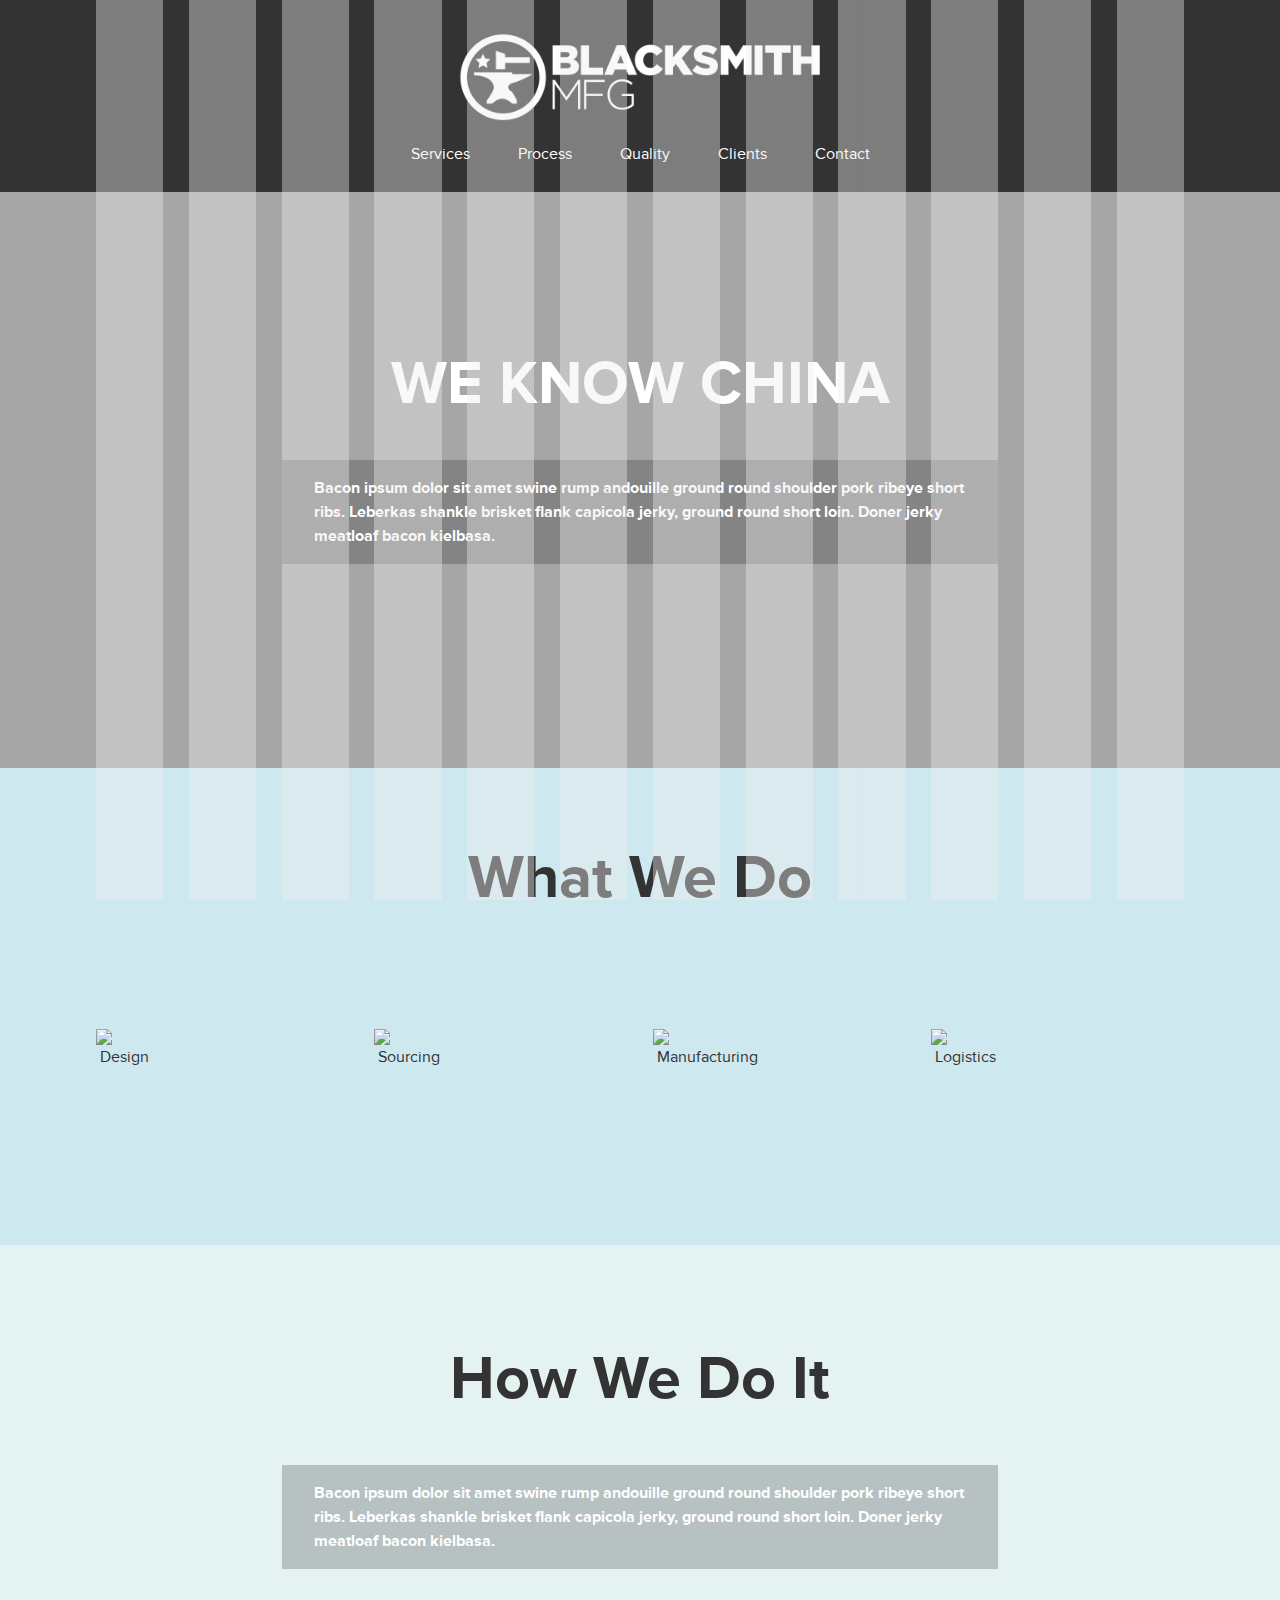
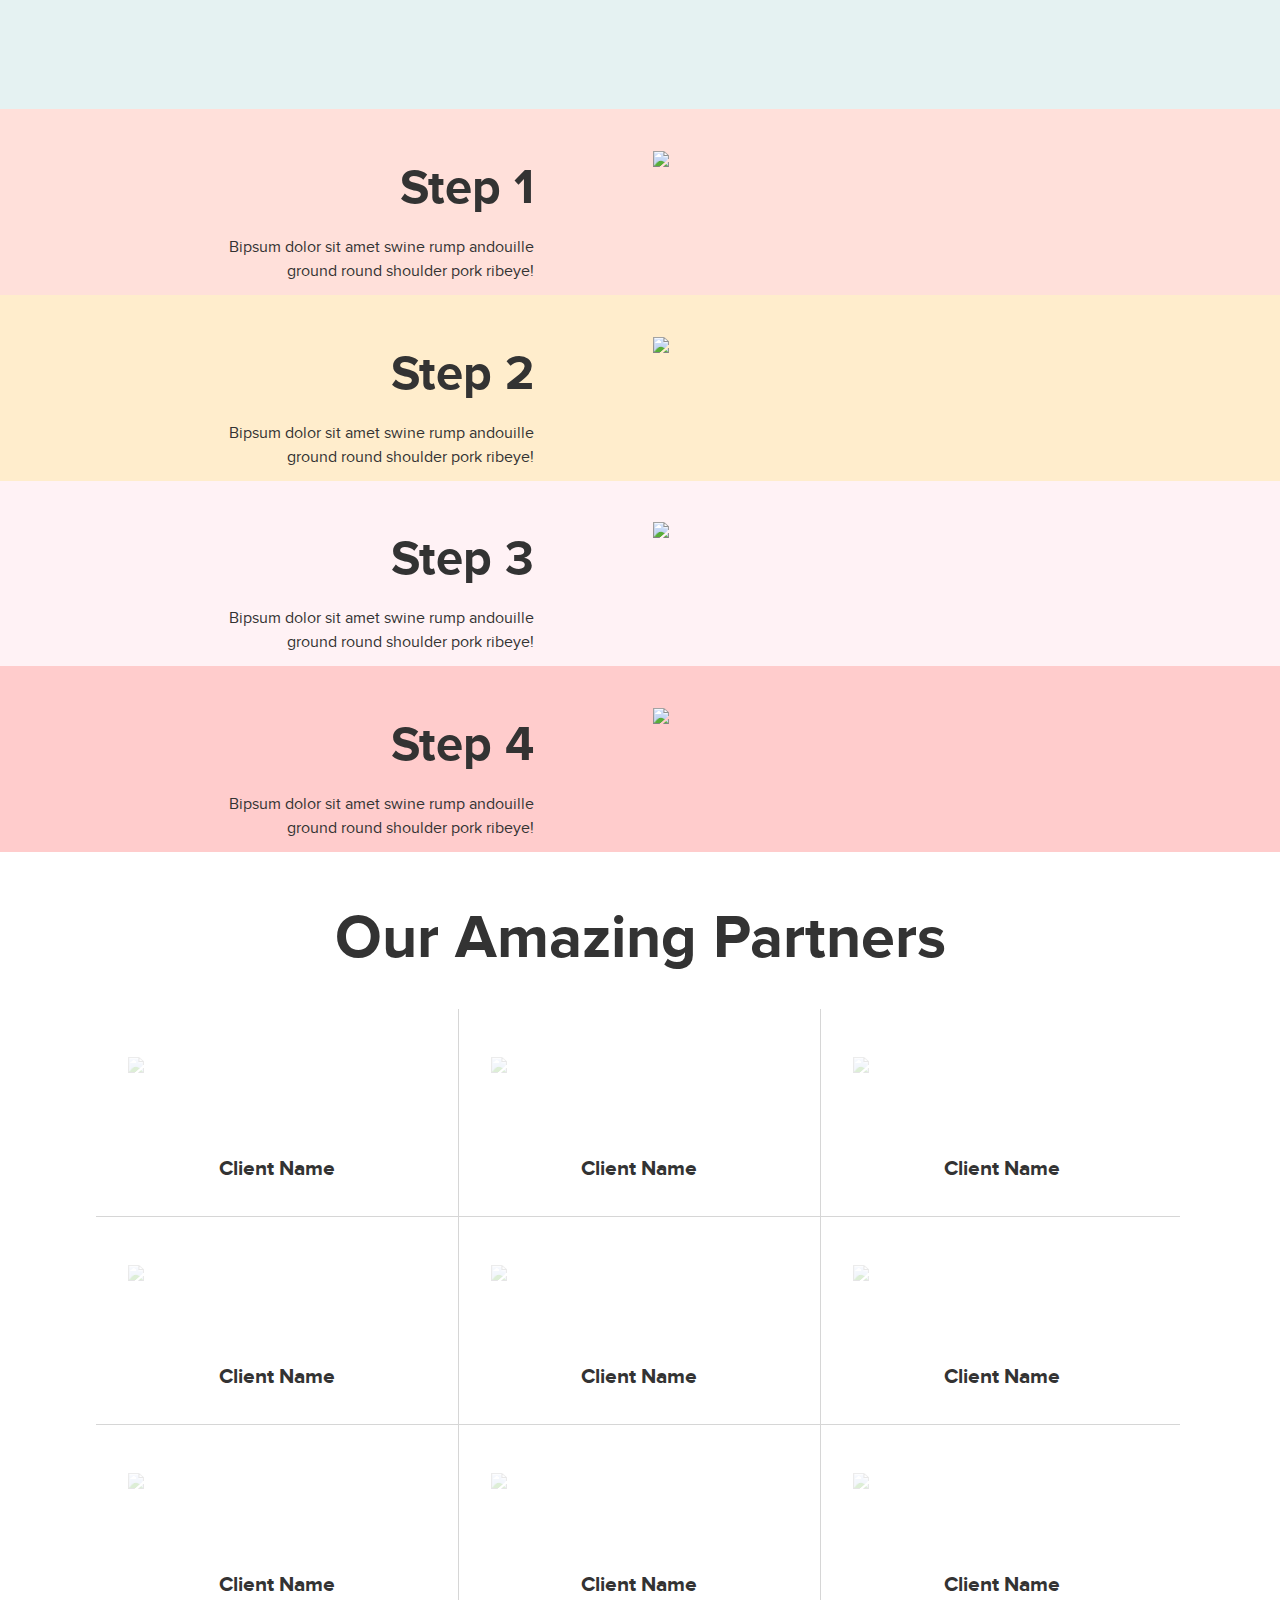
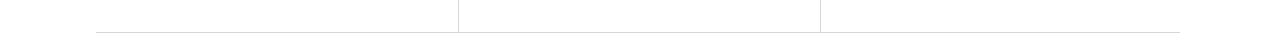
==== commit 276e6d8c: "fixes some positioning issues" ====
--- a/index.html
+++ b/index.html
@@ -45,23 +45,25 @@
     <section class="sub-process1">
       <div class="content-block-center">
         <h2 class="section-title">Step 1</h2>
-        <p>Bipsum dolor sit amet swine rump andouille ground round shoulder pork ribeye\</p>
-        <div class="row"></div><img src="http://placehold.it/300">
+        <p>Bipsum dolor sit amet swine rump andouille ground round shoulder pork ribeye!</p><img src="http://placehold.it/300">
       </div>
     </section>
     <section class="sub-process2">
       <div class="content-block-center">
         <h2 class="section-title">Step 2</h2>
+        <p>Bipsum dolor sit amet swine rump andouille ground round shoulder pork ribeye!</p><img src="http://placehold.it/300">
       </div>
     </section>
     <section class="sub-process3">
       <div class="content-block-center">
         <h2 class="section-title">Step 3</h2>
+        <p>Bipsum dolor sit amet swine rump andouille ground round shoulder pork ribeye!</p><img src="http://placehold.it/300">
       </div>
     </section>
     <section class="sub-process4">
       <div class="content-block-center">
         <h2 class="section-title">Step 4</h2>
+        <p>Bipsum dolor sit amet swine rump andouille ground round shoulder pork ribeye!</p><img src="http://placehold.it/300">
       </div>
     </section>
     <section class="clients">
--- a/css/main.css
+++ b/css/main.css
@@ -833,8 +833,8 @@
 }
 
 .page-head {
-  background-image: url("http://placehold.it/1000x900");
-  background-image: url("http://placehold.it/1000x900");
+  background-image: url("http://placehold.it/1000x900&text=FPO");
+  background-image: url("http://placehold.it/1000x900&text=FPO");
   background-size: cover;
   background-position: center;
   background-repeat: no-repeat;
@@ -927,7 +927,7 @@
 .services {
   background-color: rgba(173, 216, 230, 0.6);
   height: 100%;
-  padding: 1em 0;
+  padding: 2em 0;
 }
 .services h1 {
   padding-top: 2.5rem;
@@ -940,7 +940,7 @@
 }
 
 figure {
-  padding: 9em 0;
+  padding: 7em 0 9em;
   float: left;
   display: block;
   margin-right: 2.35765%;
@@ -976,10 +976,7 @@
 
 .process {
   background-color: rgba(0, 128, 128, 0.1);
-  padding-bottom: 5em;
-}
-.process h1 {
-  padding-top: 2.5rem;
+  padding: 6em 0 8em;
 }
 .process p {
   float: left;
@@ -1019,21 +1016,35 @@
   display: block;
   margin-right: 2.35765%;
   width: 31.76157%;
-  padding: 1em 0 1em 3em;
+  margin-left: 8.5298%;
+  padding: 1em 0 1rem 3em;
 }
 .sub-process1 h2:last-child, .sub-process2 h2:last-child, .sub-process3 h2:last-child, .sub-process4 h2:last-child {
   margin-right: 0;
 }
-.sub-process1 .row, .sub-process2 .row, .sub-process3 .row, .sub-process4 .row {
-  width: 100%;
-}
 .sub-process1 p, .sub-process2 p, .sub-process3 p, .sub-process4 p {
   float: left;
   display: block;
   margin-right: 2.35765%;
   width: 31.76157%;
+  margin-left: 8.5298%;
+  clear: left;
+  text-align: right;
 }
 .sub-process1 p:last-child, .sub-process2 p:last-child, .sub-process3 p:last-child, .sub-process4 p:last-child {
+  margin-right: 0;
+}
+.sub-process1 img, .sub-process2 img, .sub-process3 img, .sub-process4 img {
+  float: left;
+  display: block;
+  margin-right: 2.35765%;
+  width: 31.76157%;
+  margin-left: 51.17883%;
+  clear: left;
+  margin-top: -9em;
+  padding-bottom: 3em;
+}
+.sub-process1 img:last-child, .sub-process2 img:last-child, .sub-process3 img:last-child, .sub-process4 img:last-child {
   margin-right: 0;
 }
 
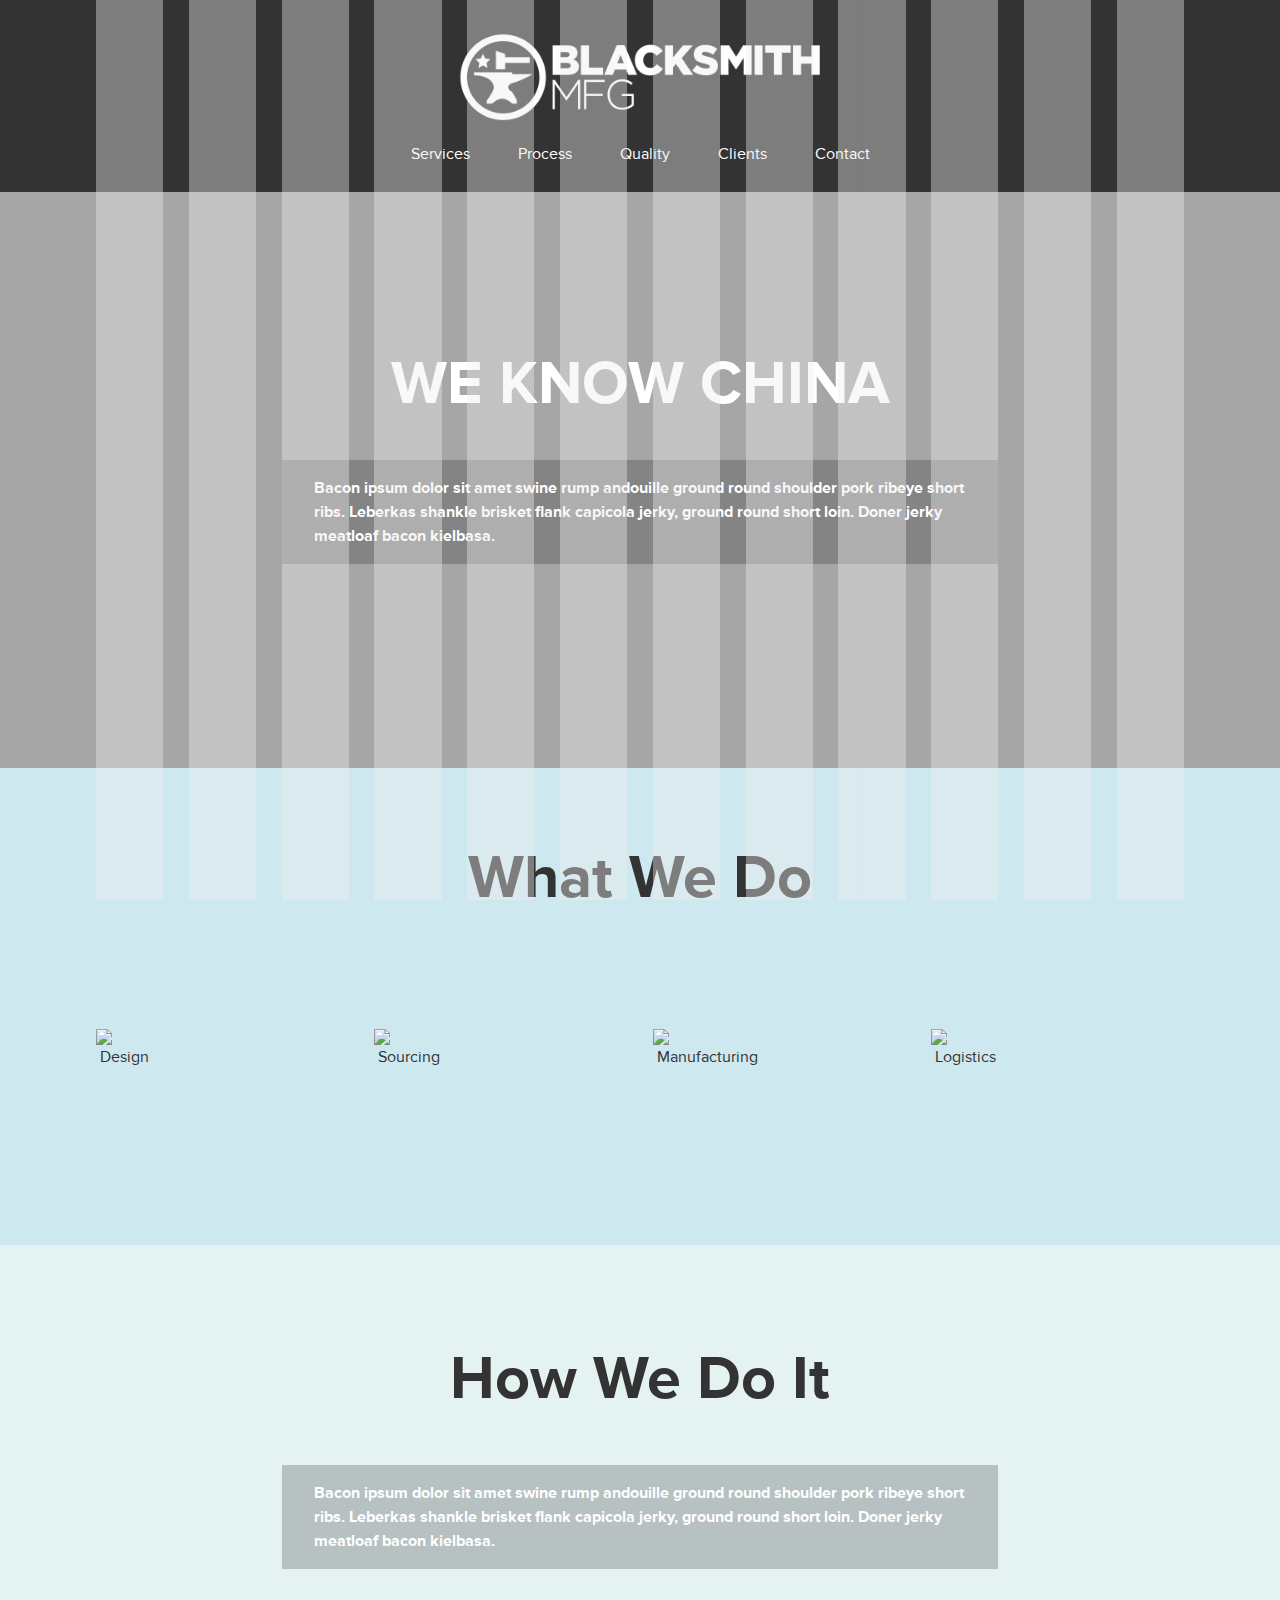
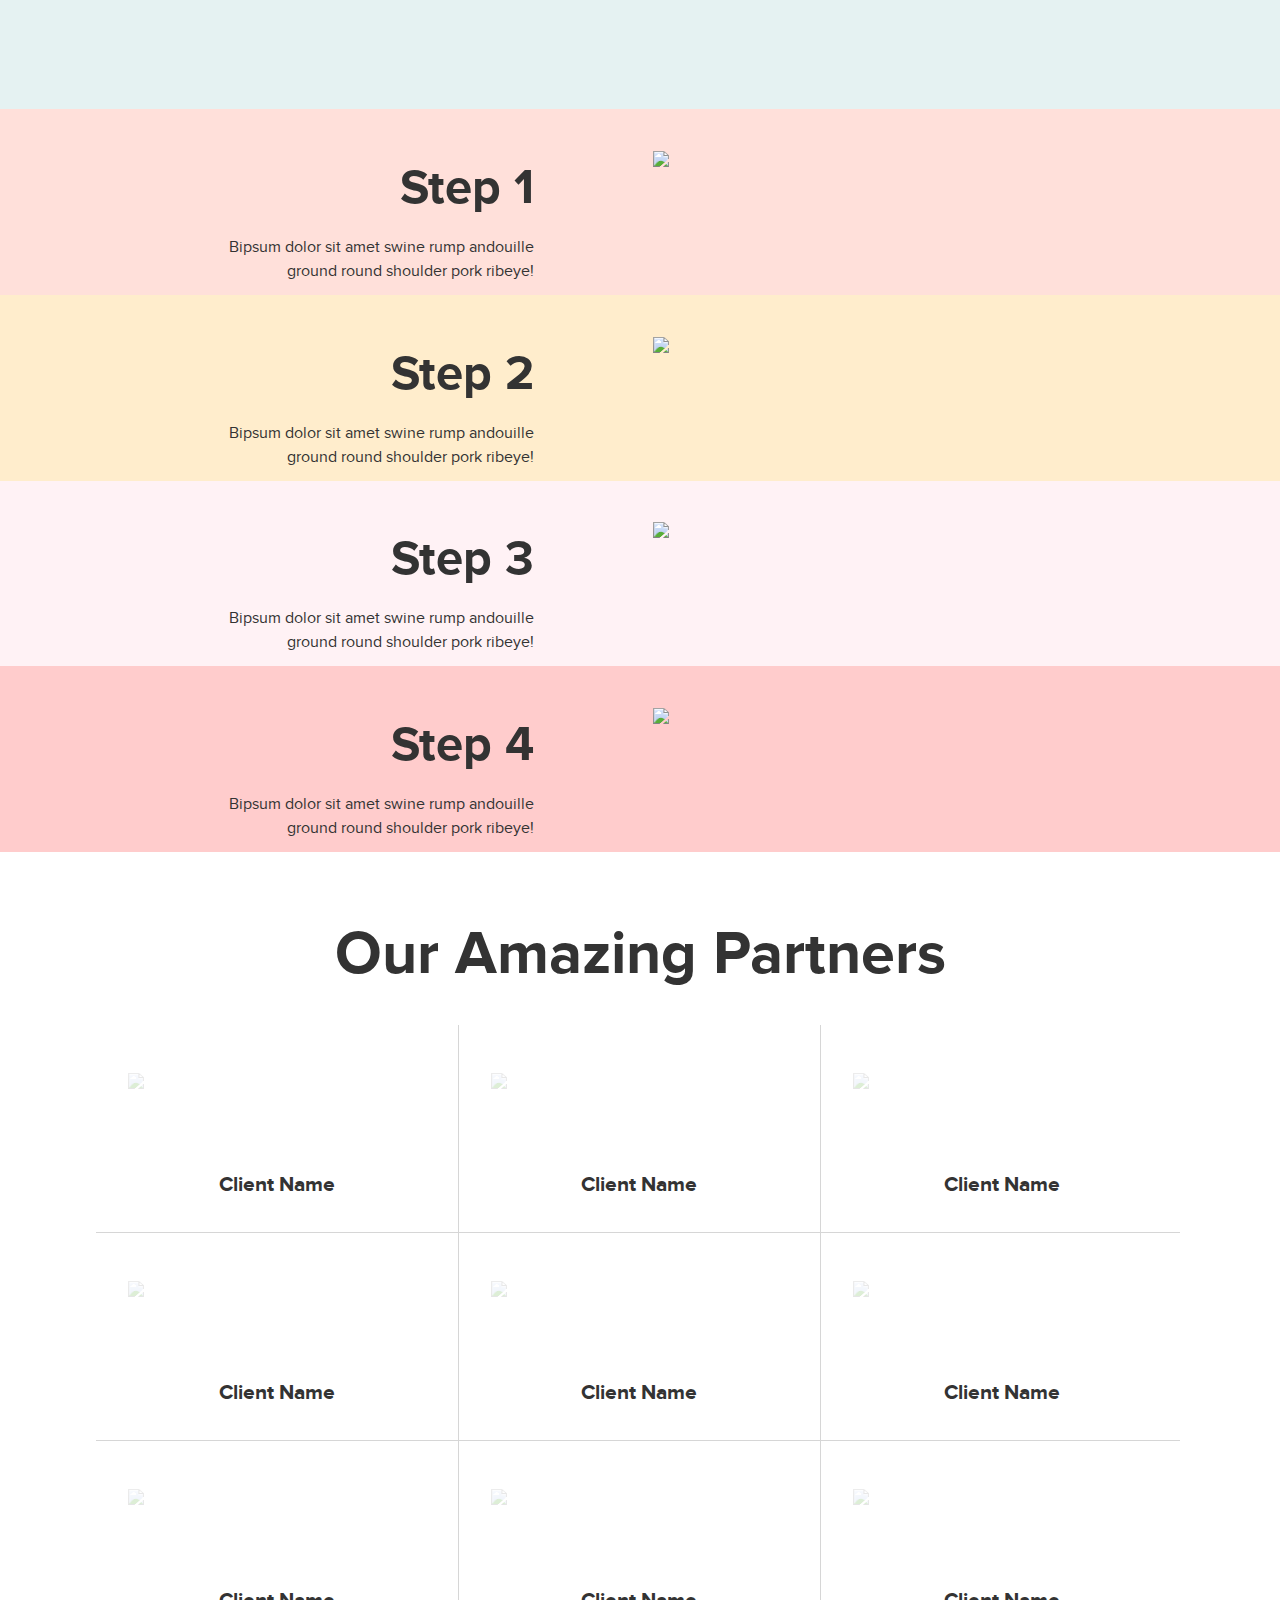
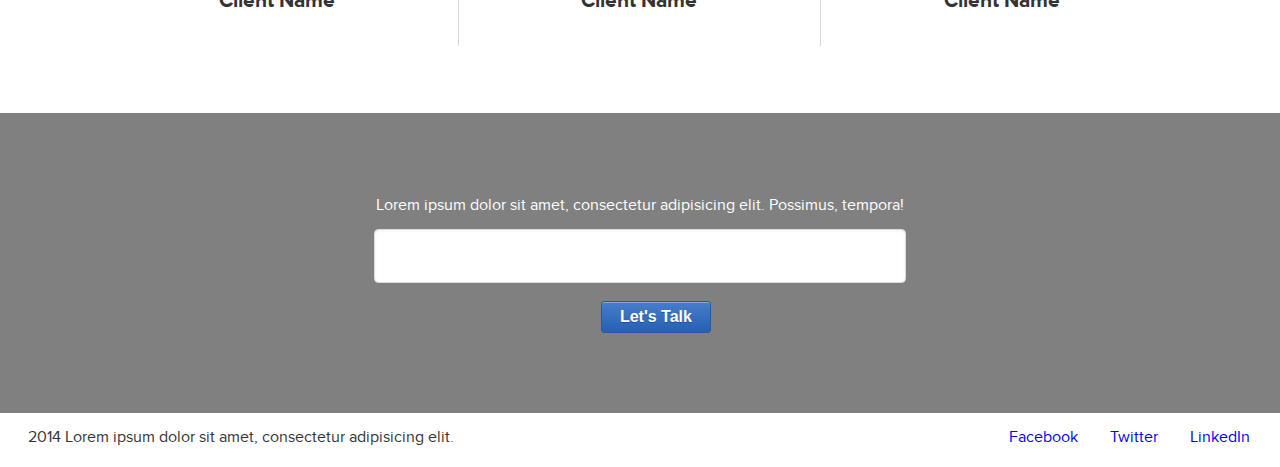
==== commit 48fcb224: "adds footer and cta section with form" ====
--- a/index.html
+++ b/index.html
@@ -79,8 +79,21 @@
           <h1 class="clientname">Client Name</h1></a><a href="#" class="grid-item"><img src="http://placehold.it/160x75">
           <h1 class="clientname">Client Name</h1></a>
         <div class="right-cover"></div>
-        <div class="bottome-cover"></div>
+        <div class="bottom-cover"></div>
       </div>
     </section>
+    <section class="cta">
+      <div class="content-block-center">
+        <p>Lorem ipsum dolor sit amet, consectetur adipisicing elit. Possimus, tempora!</p>
+        <form id="email" method="" action="">
+          <input type="email">
+          <button type="submit">Let's Talk</button>
+        </form>
+      </div>
+    </section>
+    <footer>
+      <p>2014 Lorem ipsum dolor sit amet, consectetur adipisicing elit.</p>
+      <div class="social-links"><a href="#">Facebook</a><a href="#">Twitter</a><a href="#">LinkedIn</a></div>
+    </footer>
   </body>
 </html>--- a/css/main.css
+++ b/css/main.css
@@ -1065,6 +1065,7 @@
 }
 
 .clients {
+  padding: 1em 0 4em;
   *zoom: 1;
   max-width: 68em;
   margin-left: auto;
@@ -1139,3 +1140,48 @@
   width: 4px;
   background: white;
 }
+
+.cta {
+  padding: 5em;
+  background-color: grey;
+}
+.cta p {
+  color: white;
+  text-align: center;
+}
+.cta form {
+  float: left;
+  display: block;
+  margin-right: 2.35765%;
+  width: 48.82117%;
+  margin-left: 25.58941%;
+}
+.cta form:last-child {
+  margin-right: 0;
+}
+.cta input {
+  font-size: 1.5em;
+}
+.cta button {
+  margin-left: 42.64902%;
+}
+
+footer {
+  padding: .75em;
+}
+footer p {
+  padding: 1.25em 1em;
+  display: inline;
+}
+footer .social-links {
+  display: inline;
+  margin-left: 40%;
+}
+footer .social-links a {
+  color: blue;
+  padding-left: 2em;
+}
+footer .social-links a:hover {
+  color: teal;
+  padding-left: 2em;
+}
